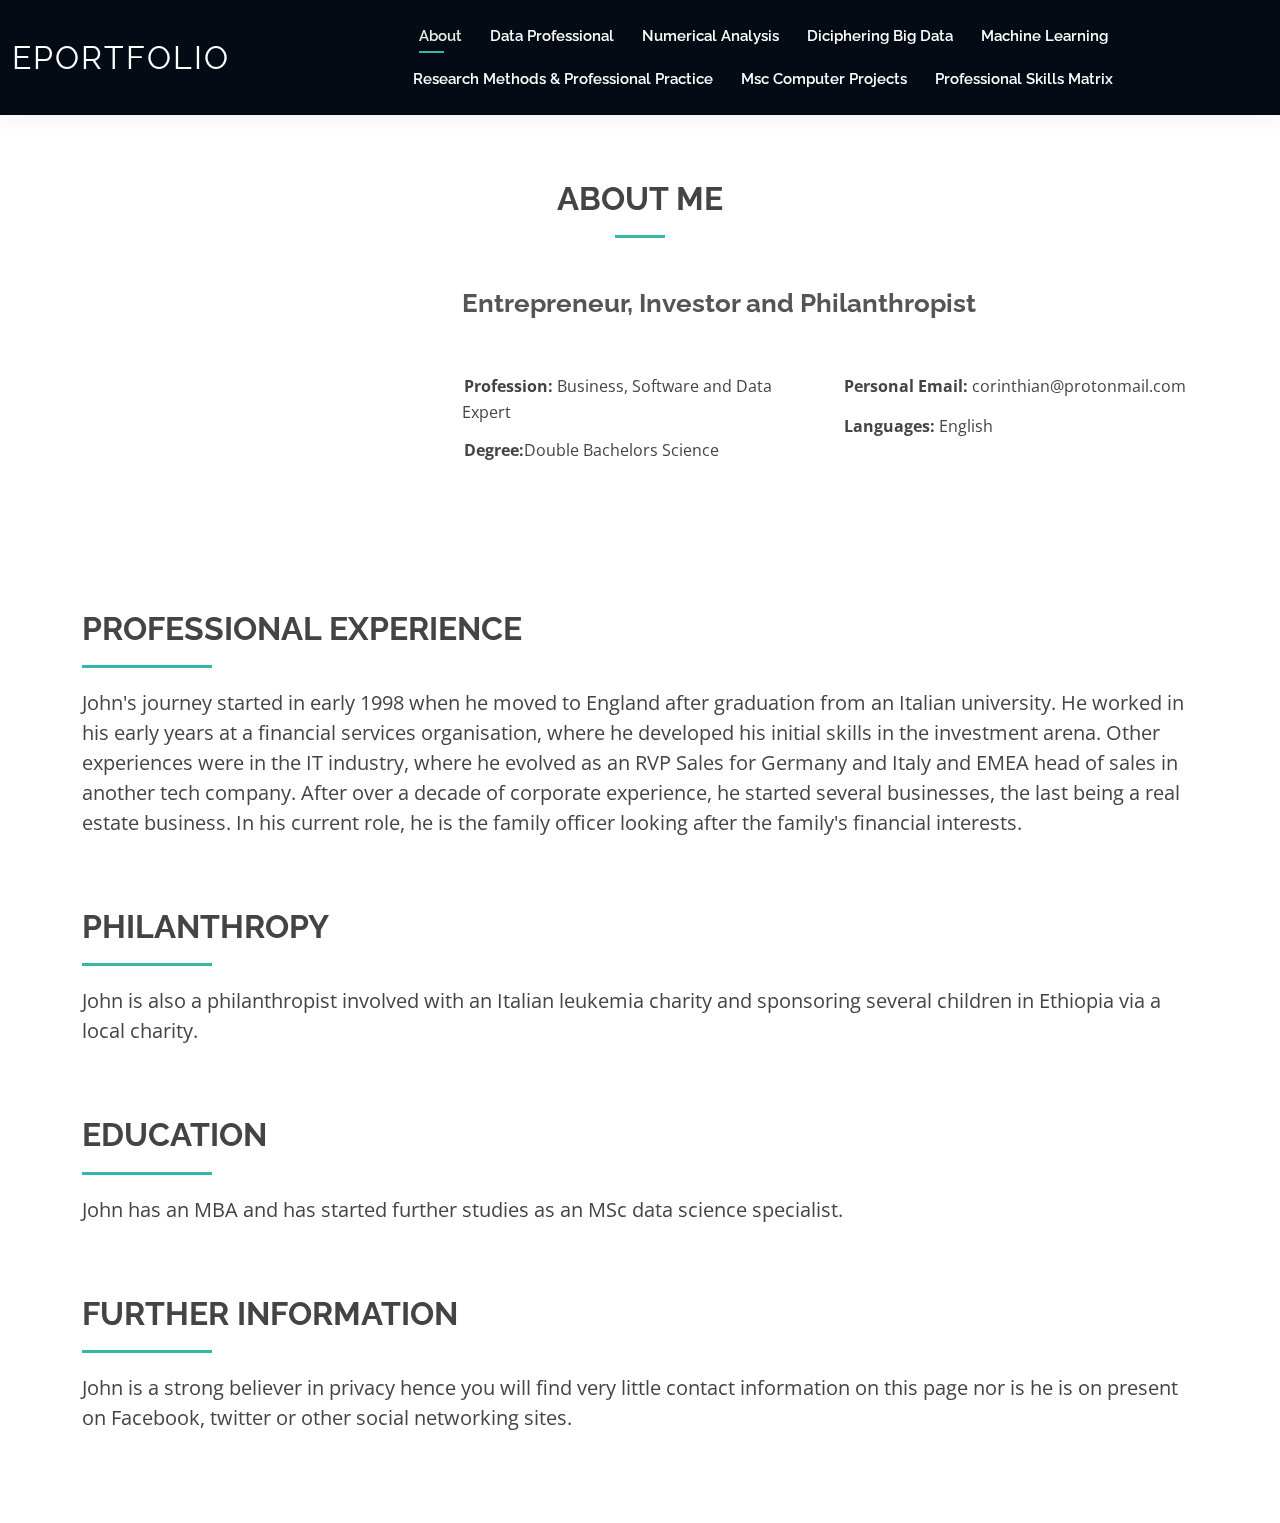
==== about.html @ 4a7b20c4 "Add files via upload" ====
<!DOCTYPE html>
<html lang="en">

<head>
  <meta charset="utf-8">
  <meta content="width=device-width, initial-scale=1.0" name="viewport">

  <title>About - Eportfolio Portfolio</title>
  <meta content="" name="description">
  <meta content="" name="keywords">

  <!-- Favicons -->
  <link href="assets/img/favicon.png" rel="icon">
  <link href="assets/img/apple-touch-icon.png" rel="apple-touch-icon">

  <!-- Google Fonts -->
  <link href="https://fonts.googleapis.com/css?family=Open+Sans:300,300i,400,400i,600,600i,700,700i|Raleway:300,300i,400,400i,500,500i,600,600i,700,700i|Poppins:300,300i,400,400i,500,500i,600,600i,700,700i" rel="stylesheet">

  <!-- Vendor CSS Files -->
  <link href="assets/vendor/aos/aos.css" rel="stylesheet">
  <link href="assets/vendor/bootstrap/css/bootstrap.min.css" rel="stylesheet">
  <link href="assets/vendor/bootstrap-icons/bootstrap-icons.css" rel="stylesheet">
  <link href="assets/vendor/boxicons/css/boxicons.min.css" rel="stylesheet">
  <link href="assets/vendor/glightbox/css/glightbox.min.css" rel="stylesheet">
  <link href="assets/vendor/swiper/swiper-bundle.min.css" rel="stylesheet">

  <!-- Template Main CSS File -->
  <link href="assets/css/style.css" rel="stylesheet">


</head>

<body>

  <!-- ======= Header ======= -->
  <header id="header" class="fixed-top">
    <div class="container-fluid d-flex justify-content-between align-items-center">

      <h1 class="logo me-auto me-lg-0"><a href="index.html">Eportfolio</a></h1>
      <!-- Uncomment below if you prefer to use an image logo -->
      <!-- <a href="index.html" class="logo"><img src="assets/img/logo.png" alt="" class="img-fluid"></a>-->

      <nav id="navbar" class="navbar order-last order-lg-0">
        <ul>
          <!-- <li><a href="index.html">Home</a></li> -->
          <li><a class="active" href="about.html">About</a></li>
          <li><a href="data-professional.html">Data Professional</a></li>
          <li><a href="numerical-analysis.html">Numerical Analysis</a></li>
          <li><a href="diciphering-big-data.html">Diciphering Big Data</a></li>
          <li><a href="machine-learning.html">Machine Learning</a></li>
          <li><a href="research-methods.html">Research Methods & Professional Practice</a></li>
          <li><a href="computer-projects.html">Msc Computer Projects</a></li>
          <li><a href="professional-skills-matrix.html">Professional Skills Matrix</a></li>
        </ul>
        <i class="bi bi-list mobile-nav-toggle"></i>
      </nav><!-- .navbar -->

    

    </div>

  </header><!-- End Header -->

  <main id="main">

    <!-- ======= About Section ======= -->
    <section id="about" class="about">
      <div class="container" data-aos="fade-up">

        <div class="section-title about-me">
          <h2 class="about-me-h" style="text-align: center; padding-top: 70px;">About me</h2>
        
        </div>

        <div class="row">
          <div class="col-lg-4">
            <img src="assets/img/maniser.jpg" class="img-fluid" alt="">
          </div>
          <div class="col-lg-8 pt-4 pt-lg-0 content">
            <h3>Entrepreneur, Investor and Philanthropist  </h3>
            <!-- <p class="fst-italic">
              text box 
            </p> -->
            <div class="row">
              <div class="col-lg-6">
                <ul>
                  <li><i class="bi bi-rounded-right"></i> <strong>Profession:</strong> Business, Software and Data Expert</li>
                  <li><i class="bi bi-rounded-right"></i> <strong>Degree:</strong>Double Bachelors Science</li>
                </ul> 
              </div>
              <div class="col-lg-6">
                <ul>
                  <li><i class="bi bi-rounded-right"></i> <strong>Personal Email:</strong> corinthian@protonmail.com
                  </li>
                  <li><i class="bi bi-rounded-right"></i> <strong>Languages:</strong> English</li>
                </ul>
              </div>
            </div>
 
          </div>
        </div>

      </div>
    </section><!-- End About Section -->

    <!-- ======= Skills Section ======= -->
    <section id="skills" class="skills">
      <div class="container" data-aos="fade-up">

        <div class="section-title">
          <h2>Professional Experience</h2>
          <p>John's journey started in early 1998 when he moved to England after graduation from an Italian university. He worked in his early years at a financial services organisation, where he developed his initial skills in the investment arena. Other experiences were in the IT industry, where he evolved as an RVP Sales for Germany and Italy and EMEA head of sales in another tech company. After over a decade of corporate experience, he started several businesses, the last being a real estate business. In his current role, he is the family officer looking after the family's financial interests.</p>
        </div>

        <div class="section-title" style="margin-top: 40px;">
          <h2>Philanthropy</h2>
          <p>John is also a philanthropist involved with an Italian leukemia charity and sponsoring several children in Ethiopia via a local charity.
          </p>
        </div>

        <div class="section-title" style="margin-top: 40px;">
          <h2>Education</h2>
          <p>John has an MBA and has started further studies as an MSc data science specialist.</p>
        </div>


        <div class="section-title" style="margin-top: 40px;">
          <h2>Further Information</h2>
          <p>John is a strong believer in privacy hence you will find very little contact information on this page nor is he is on present on Facebook, twitter or other social networking sites.
          </p>
        </div>


      </div>
    </section><!-- End Skills Section -->

  </main><!-- End #main -->

  <!-- ======= Footer ======= -->
  <!-- <footer id="footer">
    <div class="container">
      <div class="header-social-links">
        <a href="#" class="facebook"><i class="bi bi-facebook"></i></a>
        <a href="#" class="snapchat"><i class="bi bi-snapchat"></i></a>
        <a href="#" class="linkedin"><i class="bi bi-linkedin"></i></a>
      </div>
      <div class="copyright" style="padding-top:5px;">
        &copy; Copyright <strong><span>Eportfolio</span></strong>. All Rights Reserved
      </div>
      <div class="credits">
        
        Designed by <a href="https://idanishrangaiz.github.io/">Danish Rangaiz</a>
      </div>
    </div>
  </footer> -->
  <!-- End  Footer -->

  <div id="preloader"></div>
  <a href="#" class="back-to-top d-flex align-items-center justify-content-center"><i class="bi bi-arrow-up-short"></i></a>

  <!-- Vendor JS Files -->
  <script src="assets/vendor/purecounter/purecounter_vanilla.js"></script>
  <script src="assets/vendor/aos/aos.js"></script>
  <script src="assets/vendor/bootstrap/js/bootstrap.bundle.min.js"></script>
  <script src="assets/vendor/glightbox/js/glightbox.min.js"></script>
  <script src="assets/vendor/isotope-layout/isotope.pkgd.min.js"></script>
  <script src="assets/vendor/swiper/swiper-bundle.min.js"></script>
  <script src="assets/vendor/waypoints/noframework.waypoints.js"></script>
  <script src="assets/vendor/php-email-form/validate.js"></script>

  <!-- Template Main JS File -->
  <script src="assets/js/main.js"></script>

</body>

</html>
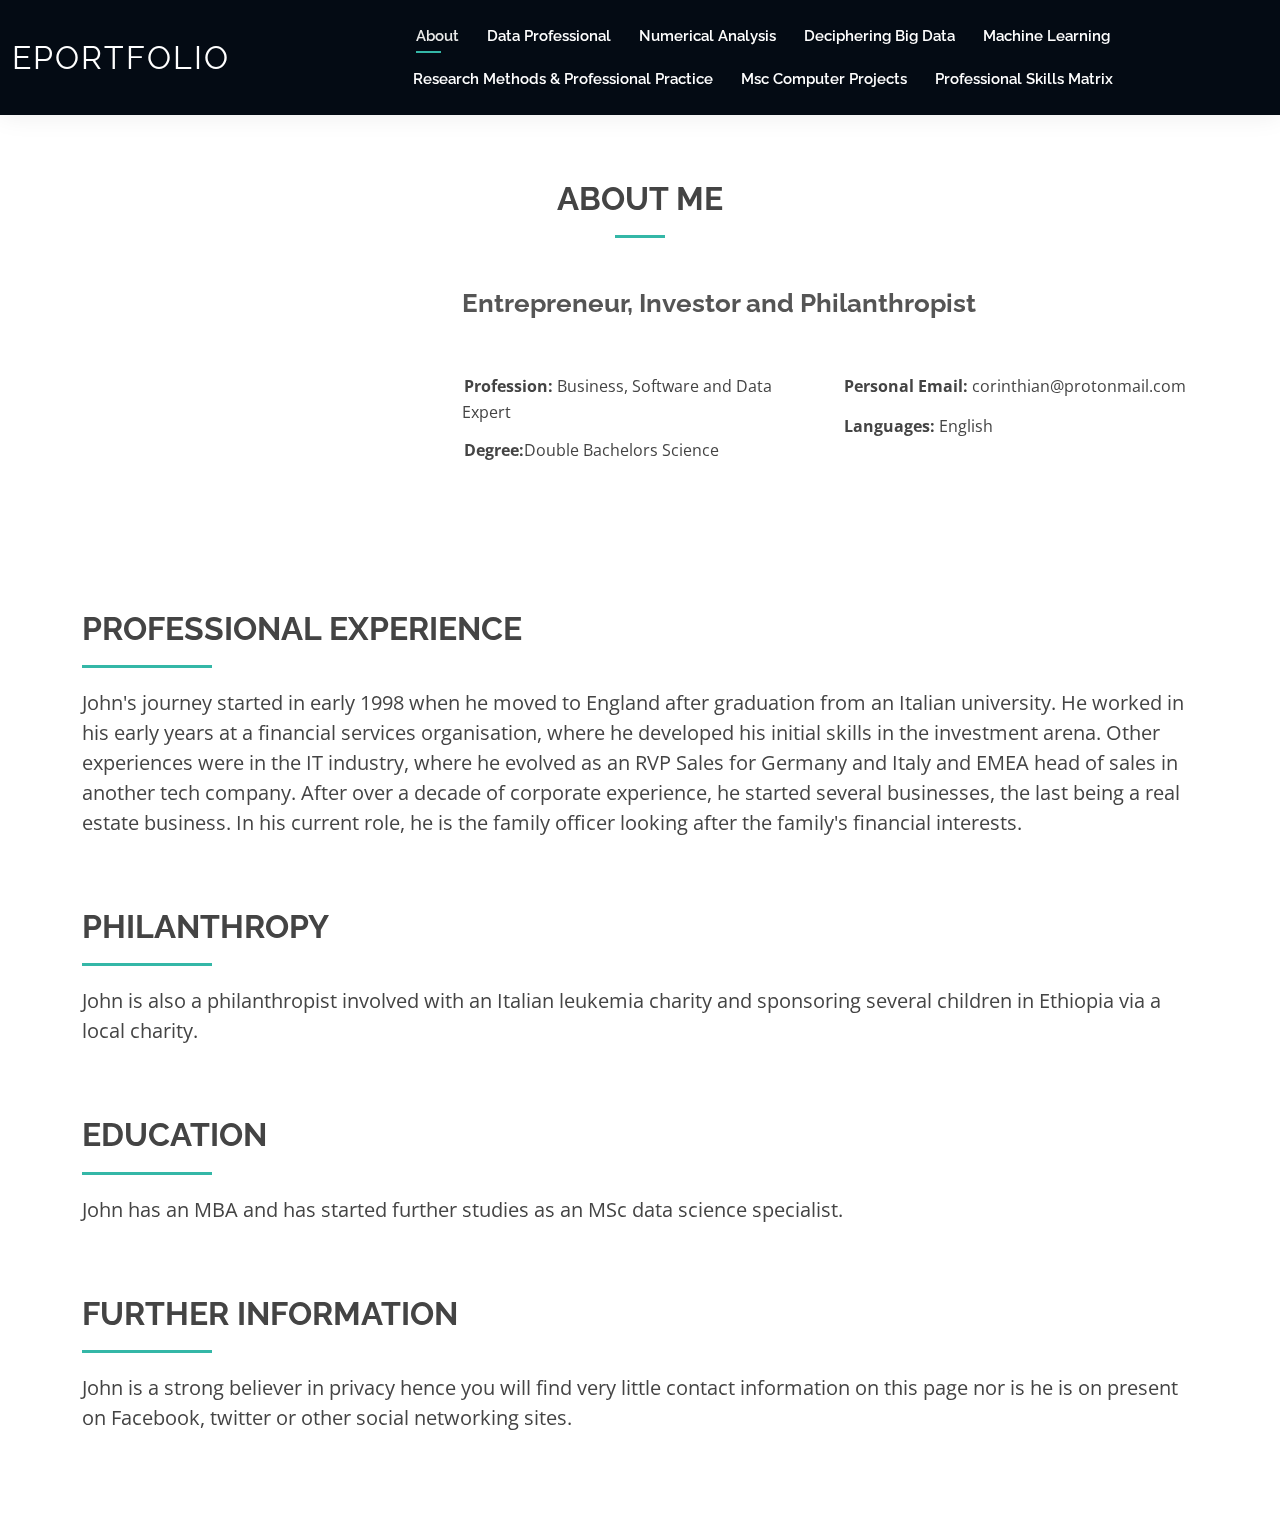
==== commit b94013e7: "changes new" ====
--- a/about.html
+++ b/about.html
@@ -46,7 +46,7 @@
           <li><a class="active" href="about.html">About</a></li>
           <li><a href="data-professional.html">Data Professional</a></li>
           <li><a href="numerical-analysis.html">Numerical Analysis</a></li>
-          <li><a href="diciphering-big-data.html">Diciphering Big Data</a></li>
+          <li><a href="deciphering-big-data.html">Deciphering Big Data</a></li>
           <li><a href="machine-learning.html">Machine Learning</a></li>
           <li><a href="research-methods.html">Research Methods & Professional Practice</a></li>
           <li><a href="computer-projects.html">Msc Computer Projects</a></li>
--- a/assets/css/style.css
+++ b/assets/css/style.css
@@ -538,6 +538,31 @@
 /*--------------------------------------------------------------
 # Sections General
 --------------------------------------------------------------*/
+.tab-section {
+  padding: 60px 0 0 0;
+}
+ul.list-one li {
+  list-style: none;
+  padding: 10px 0;
+}
+ul.list-one li a {
+  color: #333;
+  font-weight: 600;
+  font-size: 20px;
+
+  padding: 5px;
+  border-radius: 3px;
+  text-align: center;
+}
+ul.list-one li a:hover {
+  color: #fff;
+  font-weight: 600;
+  font-size: 20px;
+  background: #00baaa;
+  padding: 5px;
+  border-radius: 3px;
+  text-align: center;
+}
 section {
   padding: 60px 0;
 }
@@ -572,6 +597,16 @@
 }
 
 .section-title h2::after {
+  content: "";
+  position: absolute;
+  display: block;
+  width: 130px;
+  height: 3px;
+  background: #34b7a7;
+  bottom: 0;
+  /* left: calc(50% - 25px); */
+}
+.section-title h3::after {
   content: "";
   position: absolute;
   display: block;
@@ -1381,3 +1416,23 @@
   }
 } */
 
+.img-cls img {
+    margin: 0 auto;
+    display: block;
+}
+.data-professional-page .section-title h3::after {
+  content: "";
+  display: none;
+  
+}
+.deciphering-page .section-title h3::after {
+  content: "";
+  display: none;
+  
+}
+.img-cls-d img{
+  width: 90%;
+  display: block;
+  margin: 0 auto;
+}
+
